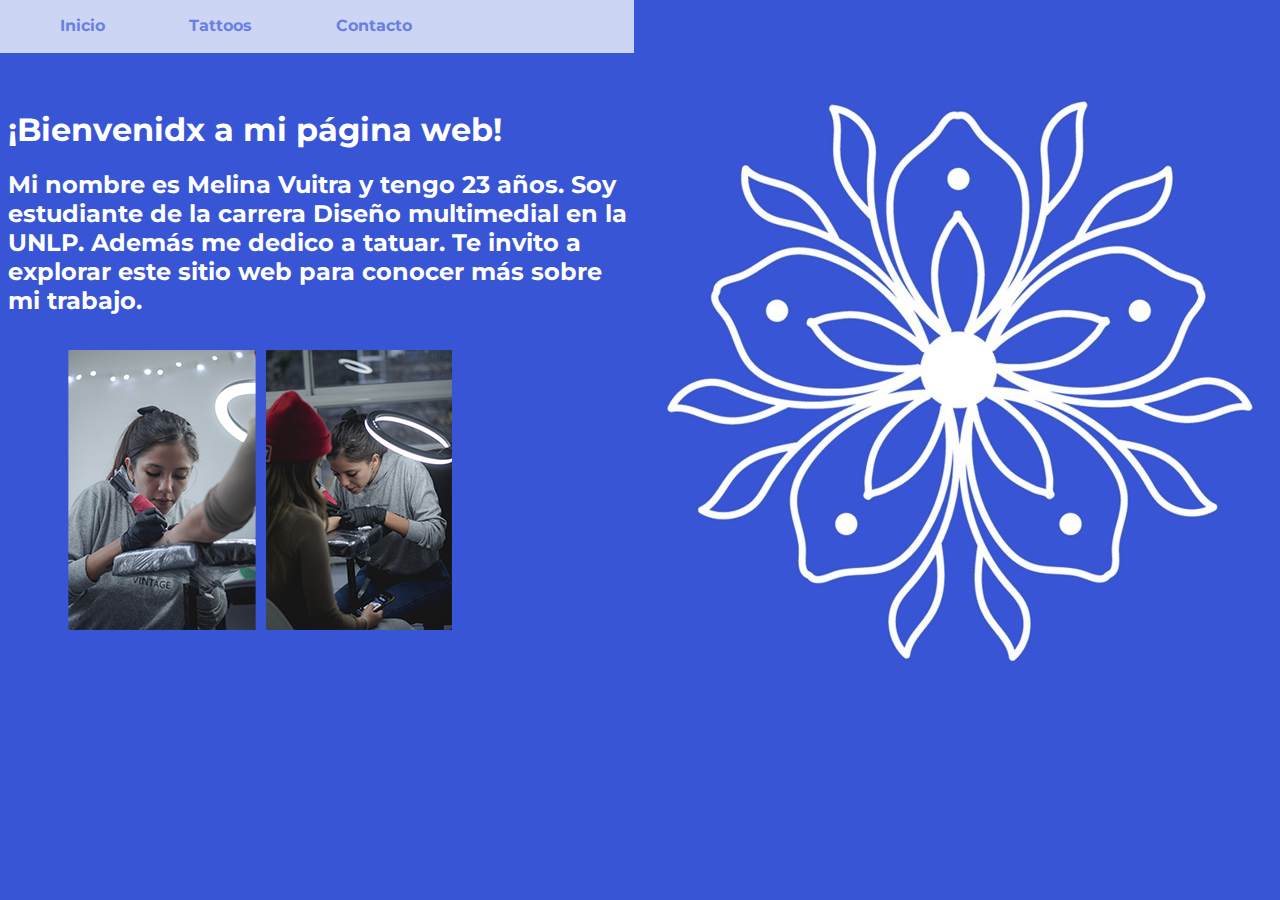
==== index.html @ 4e25a251 "initial commit" ====
<!DOCTYPE html>
<html lang="es">

<head>
    <meta charset="utf-8">
    <link rel="stylesheet" href="css/estilos.css">
</head>

<header>
    <!-- Menú -->
    <div class="menu">
        <ul>
            <li class="item-m"><a href="#">Inicio</a></li>
            <li class="item-m"><a href="tattoos.html">Tattoos</a></li>
            <li class="item-m"><a href="contacto.html">Contacto</a></li>
        </ul>
    </div>
</header>

<body>
    <!-- Contenido del index -->
    <div class="contenedorPrincipal">
        <h1>¡Bienvenidx a mi página web!</h1>
        <h2>Mi nombre es Melina Vuitra y tengo 23 años. Soy estudiante de la carrera Diseño multimedial en la UNLP.
            Además me dedico a tatuar. Te invito a explorar este sitio web para conocer más sobre mi trabajo.
        </h2>
        <img src="img/fotosTatuando.png" alt="fotos tatuando" class="fotosTatuando">
    </div>
    <img src="img/portada.jpg" alt="foto portada" class="fotoPortada">
    
</body>
</html>
---- css/estilos.css ----
@import url('https://fonts.googleapis.com/css2?family=Montserrat:wght@300&display=swap');

body {
    background-color: #3855d5;
}
h1,
h2,a,p {
    font-family: 'Montserrat', sans-serif;
    color:white;
}
/* MODIFICADORES DE index.html */
.contenedorPrincipal {
    width: 50%;
    padding-top: 2%;
}
.fotoPortada {
    margin-top:-550px;
    margin-left: 50%;
   
}
.fotosTatuando{
  margin-top:15px;
  margin-left:60px;
}
.menu {
  background-color: #CDD5F5;
  position: relative;
  top:-10px;
  left:-10px;
  width:50%;
  height:30%;
  padding:2px;
}

.item-m {
  display: inline-block;
  margin-right:40px;
  font-weight:bold;
}
.item-m a {
  color: #6A80E0;
  text-decoration: none;
  padding:20px;
  
}
.item-m a:hover {
  color: white;
  background-color: #516ADA;
  text-decoration: none;
  
}
/* MODIFICADORES DE tattoos.html */
.fotosTattoos{
  margin-top:50px;
}
.contenedorTattoos{
  width:650px;
  
}
.lista{
  list-style:none;
}
.titulosFotos{
  font-size:40px;
  margin-bottom: 50px;
} 
.item{
  position:relative;
  left:100%;
  bottom:180px;
}
.epigrafes{
  color:white;
  float:right;
  
}

/* MODIFICADORES DE contacto.html*/
.pmitad{
  width:50%;
}
.iconoIg{
  margin-top:25px;
  margin-left:150px;
}
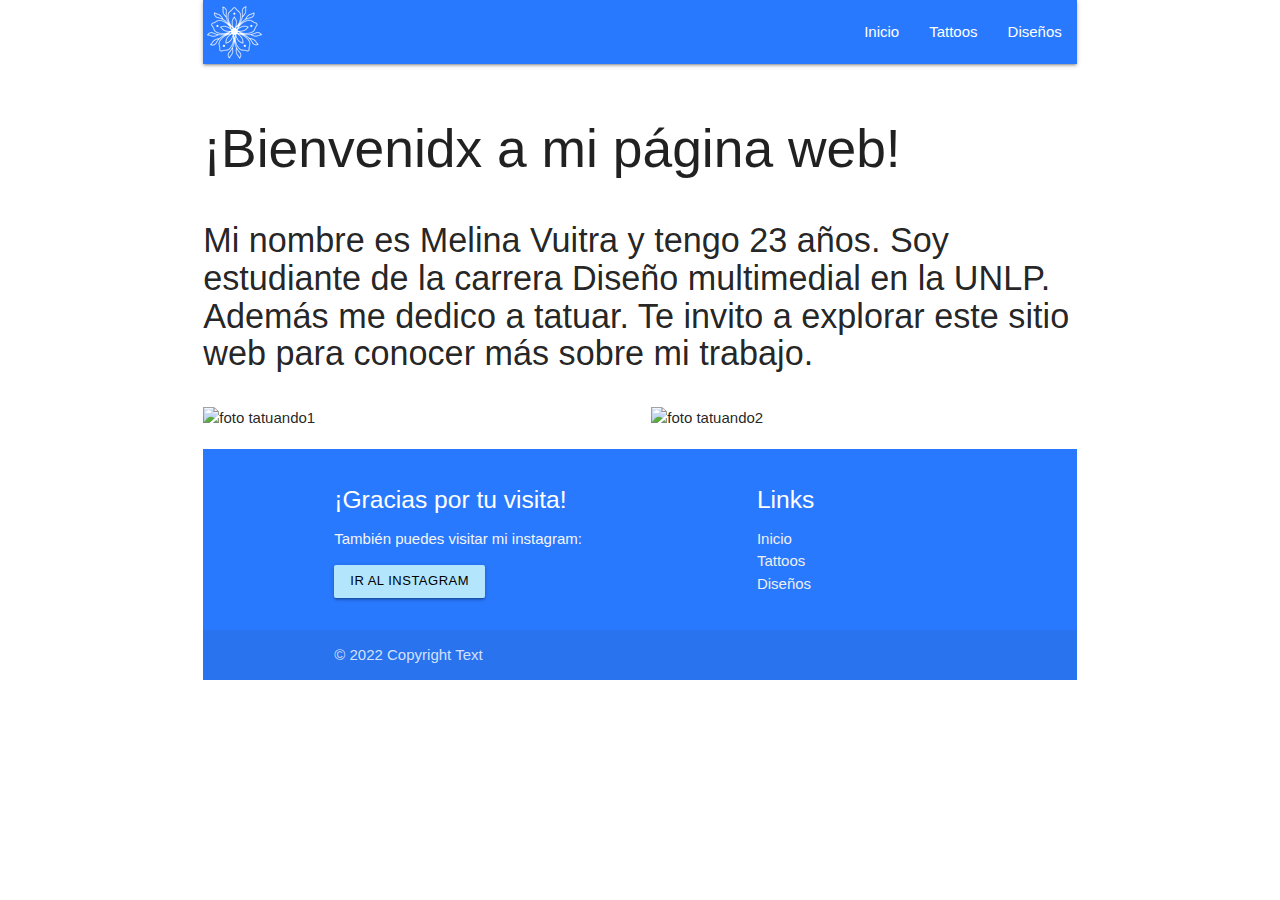
==== commit 48e357e6: "Add files via upload" ====
--- a/index.html
+++ b/index.html
@@ -1,32 +1,104 @@
 <!DOCTYPE html>
-<html lang="es">
+<html>
 
 <head>
-    <meta charset="utf-8">
-    <link rel="stylesheet" href="css/estilos.css">
+  <!--Import Google Icon Font-->
+  <link href="https://fonts.googleapis.com/icon?family=Material+Icons" rel="stylesheet">
+  <!--Import materialize.css-->
+  <link type="text/css" rel="stylesheet" href="css/materialize.min.css" media="screen,projection" />
+  <!--Let browser know website is optimized for mobile-->
+  <meta name="viewport" content="width=device-width, initial-scale=1.0" />
 </head>
 
-<header>
-    <!-- Menú -->
-    <div class="menu">
-        <ul>
-            <li class="item-m"><a href="#">Inicio</a></li>
-            <li class="item-m"><a href="tattoos.html">Tattoos</a></li>
-            <li class="item-m"><a href="contacto.html">Contacto</a></li>
+<body>
+  <div class="container">
+    <!-- MENÚ -->
+    <div class="row">
+      <div class="col s12 m12">
+        <nav class="#2979ff blue accent-3">
+          <div class="nav-wrapper">
+            <a href="#!" class="brand-logo">
+              <a href="index.html" class="brand-logo">
+                <img src="img/logo.jpg" alt="logo">
+            </a>
+            </a>
+            <a href="#" data-target="mobile-demo" class="sidenav-trigger"><i class="material-icons">menu</i></a>
+            <ul class="right hide-on-med-and-down">
+              <li><a href="index.html">Inicio</a></li>
+              <li><a href="aTattoos.html">Tattoos</a></li>
+              <li><a href="diseños.html">Diseños</a></li>
+            </ul>
+          </div>
+        </nav>
+
+        <ul class="sidenav" id="mobile-demo">
+          <li><a href="index.html">Inicio</a></li>
+          <li><a href="aTattoos.html">Tattoos</a></li>
+          <li><a href="diseños.html">Diseños</a></li>
         </ul>
+      </div>
     </div>
-</header>
 
-<body>
-    <!-- Contenido del index -->
-    <div class="contenedorPrincipal">
-        <h1>¡Bienvenidx a mi página web!</h1>
-        <h2>Mi nombre es Melina Vuitra y tengo 23 años. Soy estudiante de la carrera Diseño multimedial en la UNLP.
-            Además me dedico a tatuar. Te invito a explorar este sitio web para conocer más sobre mi trabajo.
-        </h2>
-        <img src="img/fotosTatuando.png" alt="fotos tatuando" class="fotosTatuando">
+    <!-- CUERPO 1  -->
+    <div class="row">
+      <div class="col s12 m12">
+        <h2>¡Bienvenidx a mi página web!</h2>
+      </div>
+      <div class="col s12 m12">
+        <h4>Mi nombre es Melina Vuitra y tengo 23 años. Soy estudiante de la carrera Diseño multimedial en la UNLP.
+          Además me dedico a tatuar. Te invito a explorar este sitio web para conocer más sobre mi trabajo.
+        </h4>
+      </div>
     </div>
-    <img src="img/portada.jpg" alt="foto portada" class="fotoPortada">
-    
+
+    <!-- CUERPO 2 -->
+    <div class="row">
+      <div class="col s12 m6">
+        <img src="img/fotoTatuando1.jpg" alt="foto tatuando1" class="responsive-img">
+      </div>
+      <div class="col s12 m6">
+        <img src="img/fotoTatuando.jpg" alt="foto tatuando2" class="responsive-img">
+      </div>
+    </div>
+
+    <!-- PIE -->
+    <div class="row">
+      <div class="col s12 m12">
+        <footer class="page-footer #2979ff blue accent-3">
+          <div class="container">
+            <div class="row">
+              <div class="col l6 s12">
+                <h5 class="white-text">¡Gracias por tu visita!</h5>
+                <p class="grey-text text-lighten-4">También puedes visitar mi instagram:</p>
+
+                <a class="waves-effect waves-light btn-small #b3e5fc light-blue lighten-4 text-black black-text"
+                  href="https://www.instagram.com/meliv.tattoo/?hl=es-la">Ir al instagram</a>
+              </div>
+              <div class="col l4 offset-l2 s12">
+                <h5 class="white-text">Links</h5>
+                <ul>
+                  <li><a class="grey-text text-lighten-3" href="index.html">Inicio</a></li>
+                  <li><a class="grey-text text-lighten-3" href="aTattoos.html">Tattoos</a></li>
+                  <li><a class="grey-text text-lighten-3" href="diseños.html">Diseños</a></li>
+                </ul>
+              </div>
+            </div>
+          </div>
+          <div class="footer-copyright">
+            <div class="container">
+              © 2022 Copyright Text
+            </div>
+          </div>
+        </footer>
+
+      </div>
+    </div>
+
+  </div>
+  <!--JavaScript at end of body for optimized loading-->
+  <script type="text/javascript" src="js/jquery.min.js"></script>
+  <script type="text/javascript" src="js/materialize.min.js"></script>
+  <script type="text/javascript" src="js/inicia.js"></script>
 </body>
+
 </html>